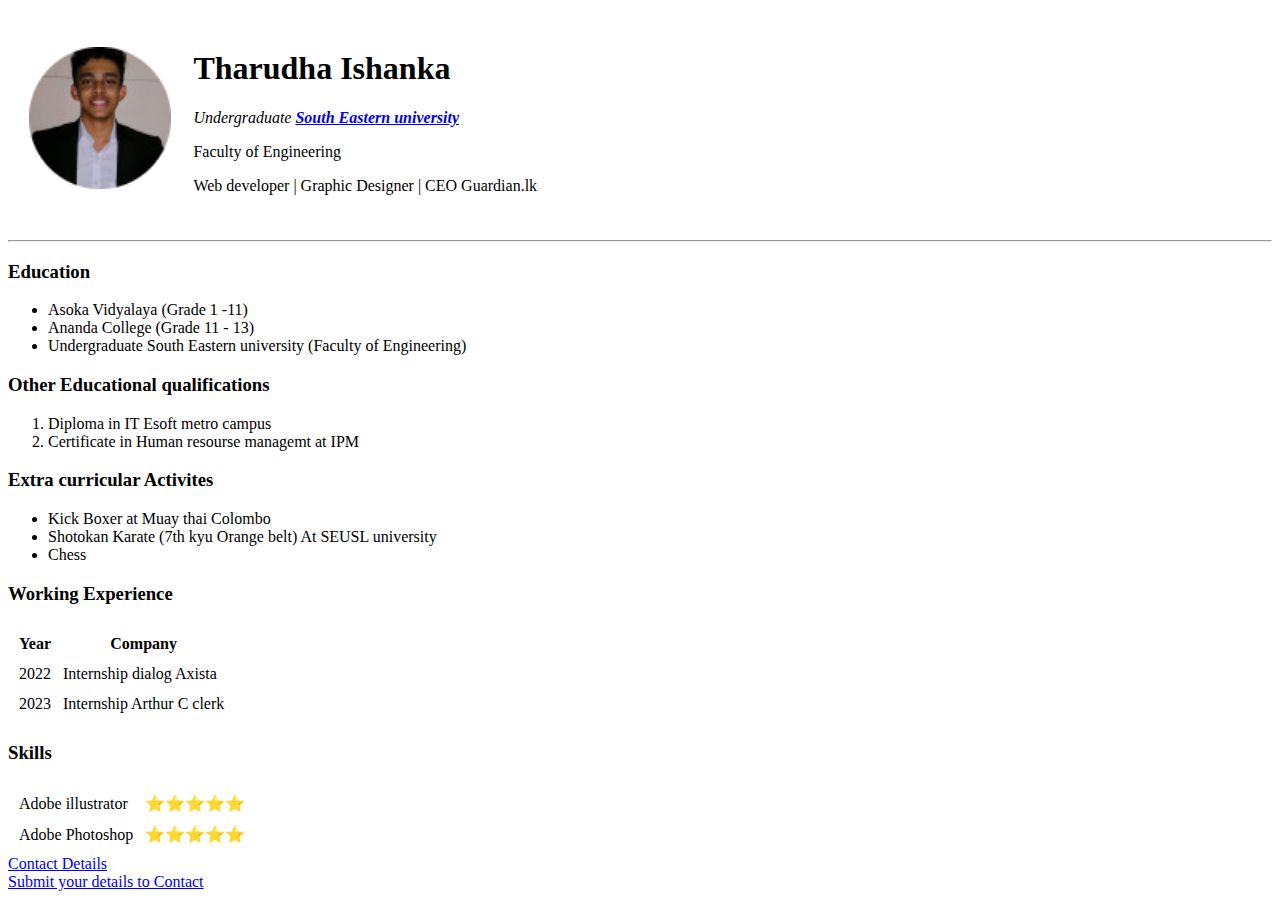
==== index.html @ 616f026a "Add files via upload" ====
<!DOCTYPE html>
<html lang="en" dir="ltr">
  <head>
    <meta charset="utf-8">
    <title> 🔥Tharudha''s web page</title>
  </head>
  <body>
    <table cellspacing ="20">
      <tr>
        <td><img src="image\f1-modified.png" alt="Tharudha Ishanka Image"srcset="image\f1-modified.png 200w,
              image\f1-modified.png 400w"
          sizes="(max-width: 600px) 200px, 50vw"></td>
        <td>  <h1>Tharudha Ishanka</h1>
          <p><em>Undergraduate <strong><a href="https://www.seu.ac.lk/">South Eastern university</a></strong></em></p>
          <p>Faculty of Engineering</p>
          <p>Web developer | Graphic Designer | CEO Guardian.lk</p></td>

        </tfoot>

      </tr>

    </table>

  <hr>
  <h3>Education</h3>
  <ul>
    <li>Asoka Vidyalaya (Grade 1 -11)</li>
    <li>Ananda College (Grade 11 - 13)</li>
    <li>Undergraduate South Eastern university (Faculty of Engineering)</li>
  </ul>

  <h3>Other Educational qualifications</h3>
  <ol>
    <li>Diploma in IT Esoft metro campus</li>
    <li>Certificate in Human resourse managemt at IPM </li>
  </ol>
  <h3>Extra curricular Activites</h3>
  <ul>
    <li>Kick Boxer at Muay thai Colombo</li>
    <li>Shotokan Karate (7th kyu Orange belt) At SEUSL university</li>
    <li>Chess </li>
  </ul>
  <h3> Working Experience</h3>
  <table cellspacing ="10">
    <thead>
      <tr>
        <th>Year</th>
        <th>Company</th>
      </tr>

    </thead>
    <tr>
      <td>2022</td>
      <td>Internship dialog Axista</td>
    </tr>
    <td>2023</td>
    <td>Internship Arthur C clerk </td>
  </table>
  <h3>Skills</h3>
  <table cellspacing ="10">
    <tr>
      <td>Adobe illustrator</td>
      <td>⭐⭐⭐⭐⭐</td>
    </tr>
    <tr>
      <td>Adobe Photoshop</td>
      <td>⭐⭐⭐⭐⭐</td>
    </tr>
  </table>
  <a href="Contact-me.html">Contact Details</a> <br>
  <a href="form.html">Submit your details to Contact</a>
  </body>
</html>
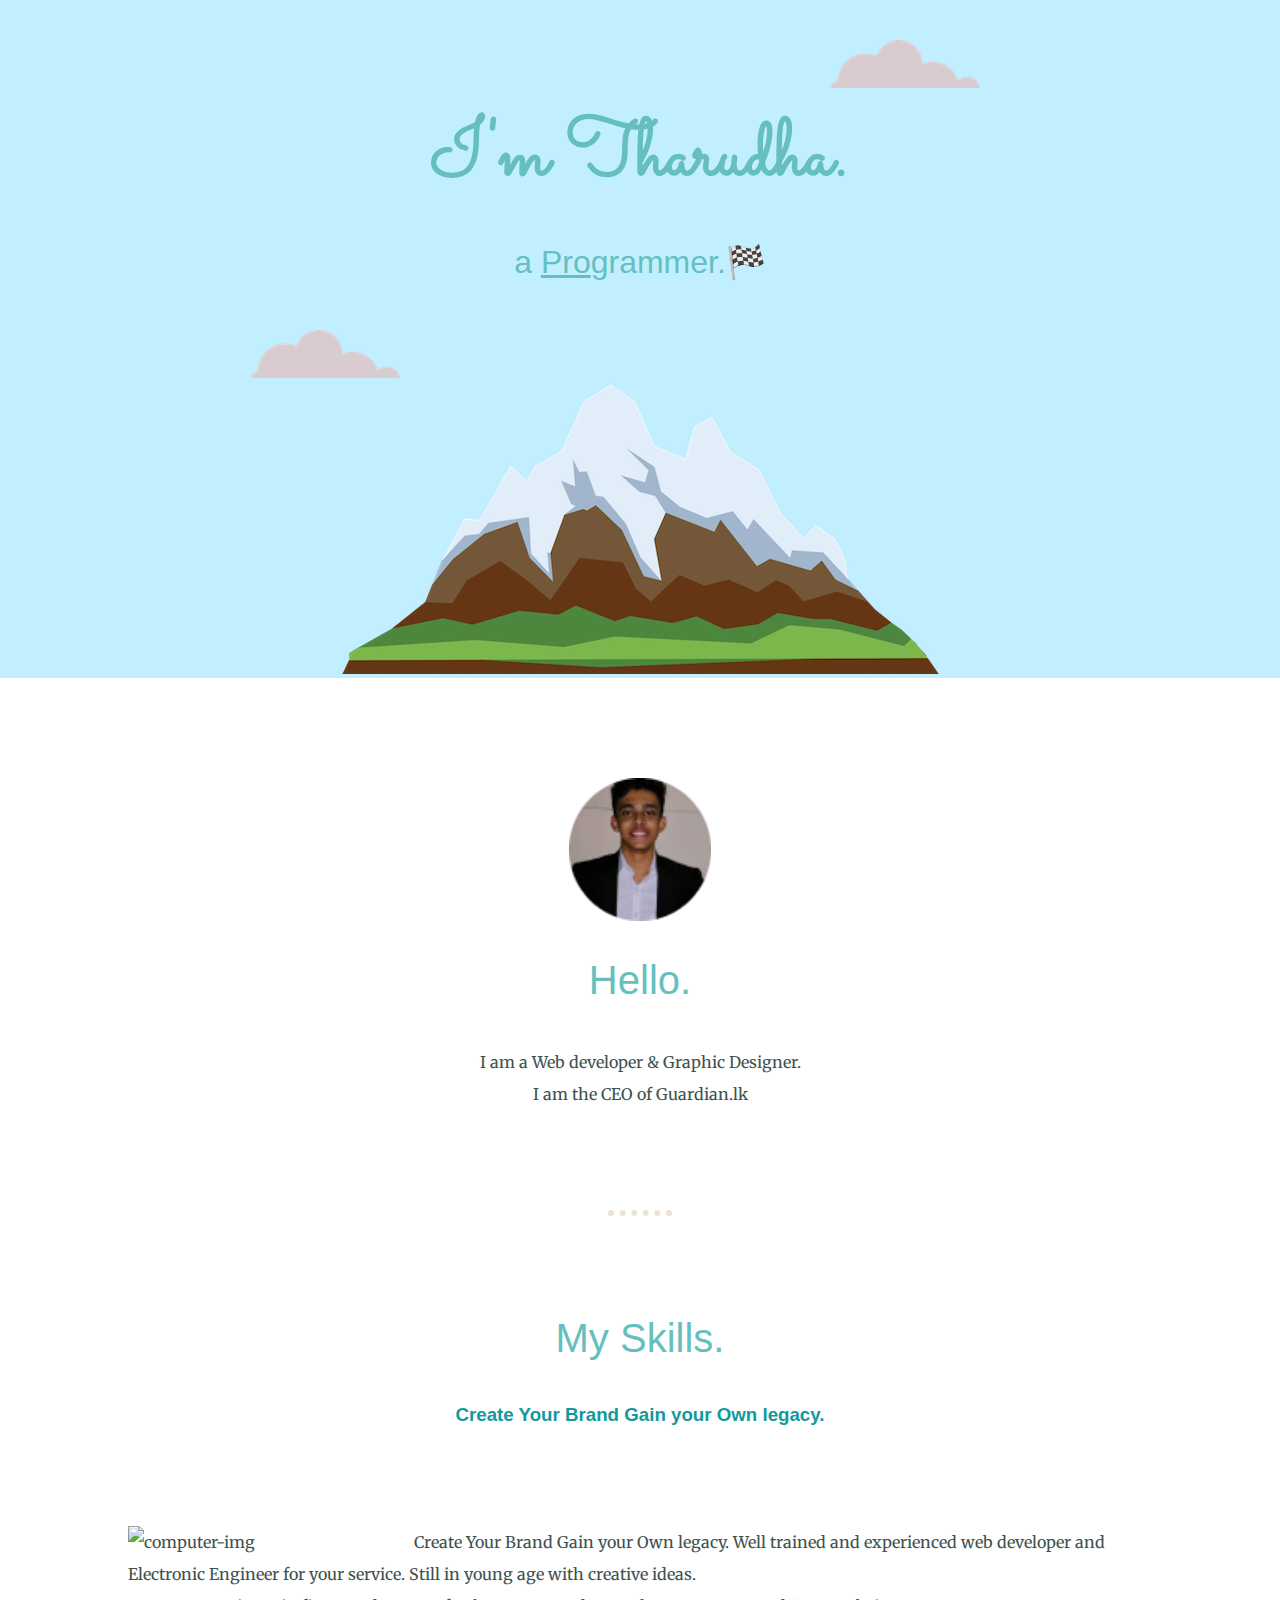
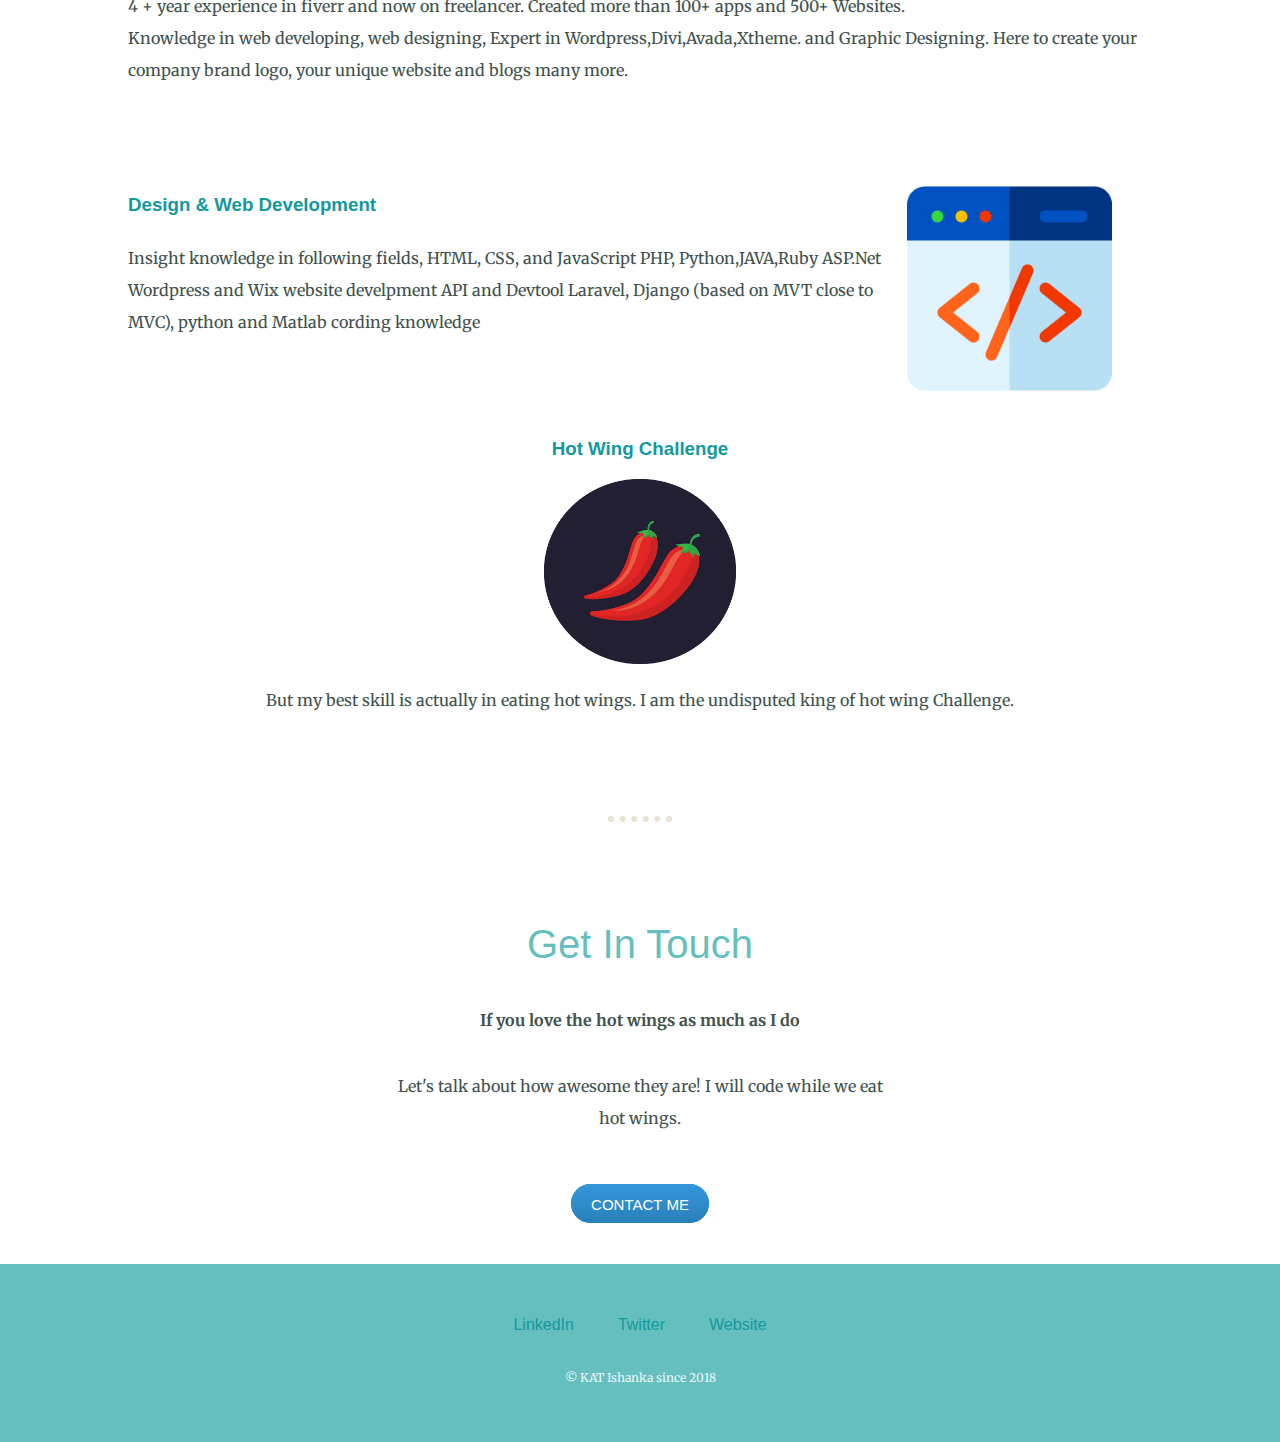
==== commit ee9d34fe: "Add files via upload" ====
--- a/index.html
+++ b/index.html
@@ -2,72 +2,73 @@
 <html lang="en" dir="ltr">
   <head>
     <meta charset="utf-8">
-    <title> 🔥Tharudha''s web page</title>
+    <title>Tharudha Ishanka</title>
+    <link rel="stylesheet" href="css/Styles.css">
+    <link rel="icon" href="favicon.ico">
+    <link rel="preconnect" href="https://fonts.googleapis.com">
+    <link rel="preconnect" href="https://fonts.gstatic.com" crossorigin>
+    <link href="https://fonts.googleapis.com/css2?family=Merriweather&family=Sacramento&display=swap" rel="stylesheet">
   </head>
   <body>
-    <table cellspacing ="20">
-      <tr>
-        <td><img src="image\f1-modified.png" alt="Tharudha Ishanka Image"srcset="image\f1-modified.png 200w,
-              image\f1-modified.png 400w"
-          sizes="(max-width: 600px) 200px, 50vw"></td>
-        <td>  <h1>Tharudha Ishanka</h1>
-          <p><em>Undergraduate <strong><a href="https://www.seu.ac.lk/">South Eastern university</a></strong></em></p>
-          <p>Faculty of Engineering</p>
-          <p>Web developer | Graphic Designer | CEO Guardian.lk</p></td>
+    <div class="top-container">
+      <img src="images/cloud.png" class="top-cloud"lt="cloud-img">
+      <h1>I'm Tharudha.</h1>
+      <h2 class="me">a <span><u>Pro</u></span>grammer.🏁</h2>
+      <img src="images/cloud.png" class="bottom-cloud"alt="cloud-img">
+      <img src="images/mountain.png" alt="mountain-img">
+    </div>
+    <div class="middle-container">
+      <div class="profile">
+        <img src="images/f1-modified.png" alt="Tharudha Ishanka Image" srcset="images/f1-modified.png 200w,
+              images/f1-modified.png 400w" sizes="(max-width: 600px) 200px, 50vw">
+        <h2>Hello.</h2>
+        <p class="intro">I am a Web developer & Graphic Designer.<br> I am the CEO of Guardian.lk</p>
+      </div>
+      <hr>
+    </div>
+      <div class= "skills" >
+        <h2>My Skills.</h2>
+        <h3>Create Your Brand Gain your Own legacy.</h3>
+        <div class="skill-row">
+          <img class="computer" src="https://cdn-icons-png.flaticon.com/512/4727/4727496.png" alt="computer-img">
+            <p>Create Your Brand Gain your Own legacy.
+              Well trained and experienced web developer and Electronic Engineer for your service. Still in young age with creative ideas. <br>
+              4 + year experience in fiverr and now on freelancer. Created more than 100+ apps and 500+ Websites. <br>
+              Knowledge in web developing, web designing, Expert in Wordpress,Divi,Avada,Xtheme. and Graphic Designing. Here to create your company brand logo, your unique website and blogs many more.
+           </p>
+        </div>
+        <div class="skill-row">
+          <img class="web-development" src="images/web-development.png" alt="">
+          <h3>Design & Web Development</h3>
+          <p>Insight knowledge in following fields,
+            HTML, CSS, and JavaScript
+            PHP, Python,JAVA,Ruby ASP.Net
+            Wordpress and Wix website develpment
+            API and Devtool
+            Laravel, Django (based on MVT close to MVC),
+            python and Matlab cording knowledge</p>
+        </div>
+      </div>
+      <div class="hot-wing">
+        <h3>Hot Wing Challenge</h3>
+        <img class="chillies"src="images/chillies.png" alt="chillies">
+        <p>But my best skill is actually in eating hot wings. I am the undisputed king of hot wing Challenge.</p>
 
-        </tfoot>
+      </div>
+      <hr>
+      <div class="contact-me">
+        <h2>Get In Touch</h2>
+        <h4>If you love the hot wings as much as I do</h4>
+        <p class="contact-message">Let's talk about how awesome they are! I will code while we eat hot wings.</p>
+        <a class="btn" href="mailto:tharudhaishanka@gmail.com">CONTACT ME</a>
+      </div>
 
-      </tr>
+    <div class="bottom-container">
+      <a class="footer-link" href="www.linkedin.com/in/tharudha-ishanka-1b2b7823a">LinkedIn</a>
+      <a class="footer-link" href="https://twitter.com/">Twitter</a>
+      <a class="footer-link" href="https://www.appbrewery.co/">Website</a>
+      <p class="copyright">© KAT Ishanka since 2018</p>
+    </div>
 
-    </table>
-
-  <hr>
-  <h3>Education</h3>
-  <ul>
-    <li>Asoka Vidyalaya (Grade 1 -11)</li>
-    <li>Ananda College (Grade 11 - 13)</li>
-    <li>Undergraduate South Eastern university (Faculty of Engineering)</li>
-  </ul>
-
-  <h3>Other Educational qualifications</h3>
-  <ol>
-    <li>Diploma in IT Esoft metro campus</li>
-    <li>Certificate in Human resourse managemt at IPM </li>
-  </ol>
-  <h3>Extra curricular Activites</h3>
-  <ul>
-    <li>Kick Boxer at Muay thai Colombo</li>
-    <li>Shotokan Karate (7th kyu Orange belt) At SEUSL university</li>
-    <li>Chess </li>
-  </ul>
-  <h3> Working Experience</h3>
-  <table cellspacing ="10">
-    <thead>
-      <tr>
-        <th>Year</th>
-        <th>Company</th>
-      </tr>
-
-    </thead>
-    <tr>
-      <td>2022</td>
-      <td>Internship dialog Axista</td>
-    </tr>
-    <td>2023</td>
-    <td>Internship Arthur C clerk </td>
-  </table>
-  <h3>Skills</h3>
-  <table cellspacing ="10">
-    <tr>
-      <td>Adobe illustrator</td>
-      <td>⭐⭐⭐⭐⭐</td>
-    </tr>
-    <tr>
-      <td>Adobe Photoshop</td>
-      <td>⭐⭐⭐⭐⭐</td>
-    </tr>
-  </table>
-  <a href="Contact-me.html">Contact Details</a> <br>
-  <a href="form.html">Submit your details to Contact</a>
   </body>
 </html>
--- a/css/Styles.css
+++ b/css/Styles.css
@@ -0,0 +1,143 @@
+body{
+  color: #40514E;
+  margin: 0;
+  text-align: center;
+  font-family: 'Merriweather',serif ;
+}
+
+h1
+{
+  color: #66BFBF;
+  margin-top: 0;
+  margin: 0 auto;
+  font-family: "Sacramento",cursive;
+  font-size: 5em;
+}
+h2{
+  color: #66BFBF;
+  font-family: "montserrat", sans-serif;
+  font-size: 2.5rem;
+  font-weight: normal;
+  padding-bottom: 10px;
+}
+.me{
+    font-size: 2em;
+}
+h3{
+  color: #11999E;
+  font-family: "montserrat", sans-serif;
+}
+
+p
+{
+    line-height: 2;
+}
+hr{
+  border: dotted #EAE3D2 6px;
+  border-bottom: none;
+  width: 4%;
+  margin: 100px auto;
+}
+a{
+  color: #11999E;
+  font-family: "montserrat", sans-serif;
+  margin: 10px 20px;
+  text-decoration: none;
+
+}
+a:hover{
+  color: #EAF6F6;
+}
+.top-container{
+  background-color: #C1EFFF;
+  position: relative;
+  padding-top: 100px;
+}
+.middle-container{
+  margin: 100px auto;
+}
+.bottom-container{
+  background-color: #66BFBF;
+  padding: 50px 0 20px;
+
+}
+
+.top-cloud{
+  position: absolute;
+  right:300px;
+  top: 40px;
+}
+.bottom-cloud{
+  position: absolute;
+  left: 250px;
+  bottom: 300px;
+
+}
+.skill-row{
+  width: 80%;
+  margin: 100px auto 100px auto;
+  text-align: left;
+  line-height: 2;
+}
+.intro{
+  width: 30%;
+  margin: auto;
+}
+.computer{
+  width: 25%;
+  float: left;
+  margin-right: 30px;
+}
+.web-development{
+  width: 20%;
+  float: right;
+  margin-right: 40px;
+}
+.chillies{
+  width: 15%;
+
+}
+.contact-me{
+  margin: 50px auto;
+}
+.contact-message{
+  width: 40%;
+  margin: 40px auto 60px;
+}
+.copyright {
+  color: #EAF6F6;
+  font-size: 0.75rem;
+  padding: 20px 0;
+
+}
+.hot-wing{
+  margin-top: 20px;
+}
+
+.btn {
+  background: #3498db;
+  background-image: -webkit-linear-gradient(top, #3498db, #2980b9);
+  background-image: -moz-linear-gradient(top, #3498db, #2980b9);
+  background-image: -ms-linear-gradient(top, #3498db, #2980b9);
+  background-image: -o-linear-gradient(top, #3498db, #2980b9);
+  background-image: linear-gradient(to bottom, #3498db, #2980b9);
+  -webkit-border-radius: 28;
+  -moz-border-radius: 28;
+  border-radius: 28px;
+  font-family: "montserrat", sans-serif;
+  color: #ffffff;
+  font-size: 15px;
+  padding: 12px 20px 10px 20px;
+  text-decoration: none;
+
+}
+
+.btn:hover {
+  background: #6cc2f7;
+  background-image: -webkit-linear-gradient(top, #6cc2f7, #3498db);
+  background-image: -moz-linear-gradient(top, #6cc2f7, #3498db);
+  background-image: -ms-linear-gradient(top, #6cc2f7, #3498db);
+  background-image: -o-linear-gradient(top, #6cc2f7, #3498db);
+  background-image: linear-gradient(to bottom, #6cc2f7, #3498db);
+  text-decoration: none;
+}
